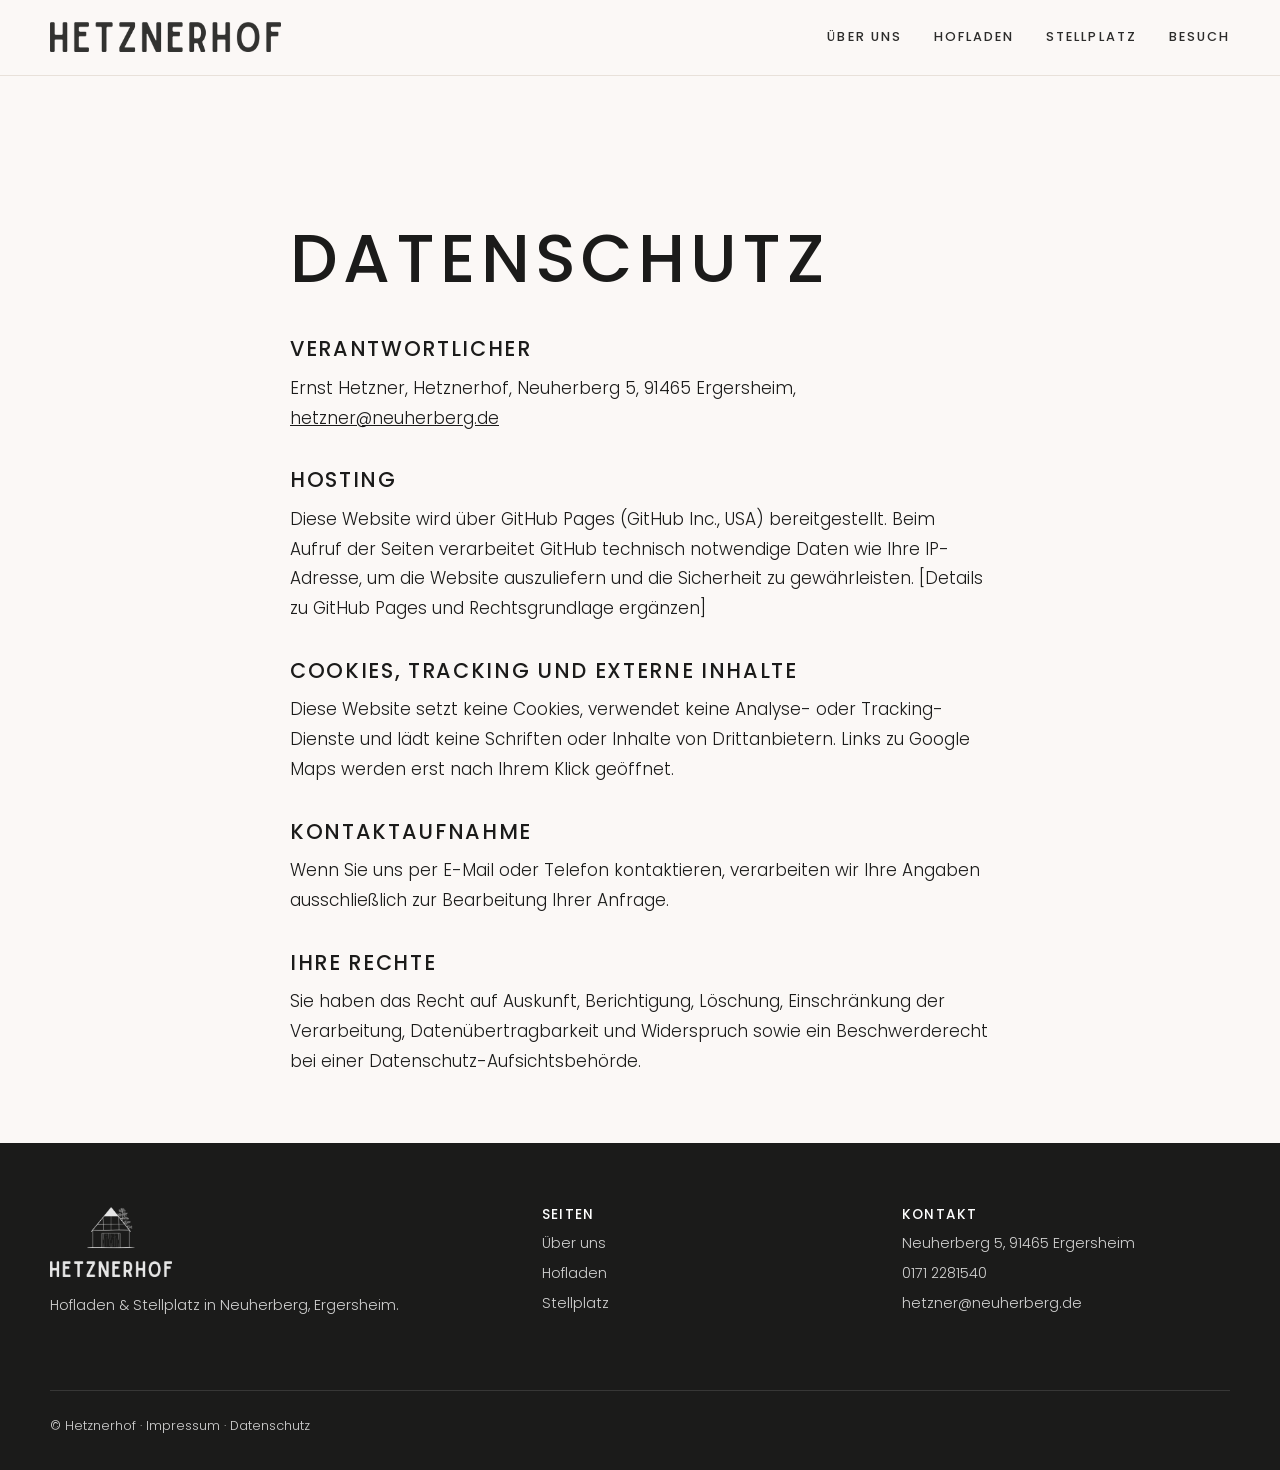
==== datenschutz.html @ c73aa7c3 "Initial commit" ====
<!DOCTYPE html>
<html lang="de">
<head>
  <meta charset="utf-8">
  <meta name="viewport" content="width=device-width, initial-scale=1">
  <title>Datenschutz – Hetznerhof</title>
  <meta name="robots" content="noindex">
  <link rel="icon" href="favicon.png">
  <link rel="preload" href="assets/fonts/poppins-light.woff2" as="font" type="font/woff2" crossorigin>
  <link rel="stylesheet" href="assets/css/style.css">
</head>
<body>

<header class="site-header solid">
  <div class="wrap">
    <a class="logo" href="index.html" aria-label="Hetznerhof Startseite"><img src="assets/logo/wortmarke-schwarz.png" alt="Hetznerhof"></a>
    <button class="nav-toggle" aria-expanded="false" aria-controls="nav">Menü</button>
    <nav class="nav" id="nav">
      <a href="index.html#ueber-uns">Über uns</a>
      <a href="index.html#hofladen">Hofladen</a>
      <a href="stellplatz.html" >Stellplatz</a>
      <a href="index.html#besuch">Besuch</a>
    </nav>
  </div>
</header>

<main class="wrap page-head prose">
<h1>Datenschutz</h1>
<!-- ENTWURF – keine Rechtsberatung. Bitte z. B. mit einem Datenschutz-Generator vervollständigen. -->
<h2>Verantwortlicher</h2>
<p>Ernst Hetzner, Hetznerhof, Neuherberg 5, 91465 Ergersheim, <a href="mailto:hetzner@neuherberg.de">hetzner@neuherberg.de</a></p>
<h2>Hosting</h2>
<p>Diese Website wird über GitHub Pages (GitHub Inc., USA) bereitgestellt. Beim Aufruf der Seiten verarbeitet GitHub technisch notwendige Daten wie Ihre IP-Adresse, um die Website auszuliefern und die Sicherheit zu gewährleisten. [Details zu GitHub Pages und Rechtsgrundlage ergänzen]</p>
<h2>Cookies, Tracking und externe Inhalte</h2>
<p>Diese Website setzt keine Cookies, verwendet keine Analyse- oder Tracking-Dienste und lädt keine Schriften oder Inhalte von Drittanbietern. Links zu Google Maps werden erst nach Ihrem Klick geöffnet.</p>
<h2>Kontaktaufnahme</h2>
<p>Wenn Sie uns per E-Mail oder Telefon kontaktieren, verarbeiten wir Ihre Angaben ausschließlich zur Bearbeitung Ihrer Anfrage.</p>
<h2>Ihre Rechte</h2>
<p>Sie haben das Recht auf Auskunft, Berichtigung, Löschung, Einschränkung der Verarbeitung, Datenübertragbarkeit und Widerspruch sowie ein Beschwerderecht bei einer Datenschutz-Aufsichtsbehörde.</p>
</main>

<footer class="site-footer">
  <div class="wrap">
    <div>
      <img src="assets/logo/primaerlogo-weiss.png" alt="Hetznerhof">
      <p>Hofladen &amp; Stellplatz in Neuherberg, Ergersheim.</p>
    </div>
    <div>
      <h3>Seiten</h3>
      <ul><li><a href="index.html#ueber-uns">Über uns</a></li><li><a href="index.html#hofladen">Hofladen</a></li><li><a href="stellplatz.html">Stellplatz</a></li></ul>
    </div>
    <div>
      <h3>Kontakt</h3>
      <ul><li>Neuherberg 5, 91465 Ergersheim</li><li><a href="tel:+491712281540">0171 2281540</a></li><li><a href="mailto:hetzner@neuherberg.de">hetzner@neuherberg.de</a></li></ul>
    </div>
    <div class="legal">© Hetznerhof · <a href="impressum.html">Impressum</a> · <a href="datenschutz.html">Datenschutz</a></div>
  </div>
</footer>

<script src="assets/js/main.js"></script>
</body>
</html>
---- assets/css/style.css ----
/* Hetznerhof – Brand Styleguide (Grafikstudio Melanie Mehlin)
   Salbei #87A49F · Dunkelgrau #4D4B4E · Sonnengelb #F7D580 · Greige #FBF8F6
   Text: Schwarz #1b1b1a / Weiß #ffffff
   Headlines: Sailors Regular (Lizenzschrift) – Datei als assets/fonts/sailors-regular.woff2 ablegen,
   bis dahin greift Poppins als Fallback. */

@font-face { font-family: "Sailors"; src: url("../fonts/sailors-regular.woff2") format("woff2"); font-display: swap; }
@font-face { font-family: "Poppins"; src: url("../fonts/poppins-light.woff2") format("woff2"); font-weight: 300; font-display: swap; }
@font-face { font-family: "Poppins"; src: url("../fonts/poppins-regular.woff2") format("woff2"); font-weight: 400; font-display: swap; }
@font-face { font-family: "Poppins"; src: url("../fonts/poppins-medium.woff2") format("woff2"); font-weight: 500; font-display: swap; }
@font-face { font-family: "Poppins"; src: url("../fonts/poppins-semibold.woff2") format("woff2"); font-weight: 600; font-display: swap; }

:root {
  --salbei: #87a49f;
  --salbei-dunkel: #5f7d78;
  --dunkelgrau: #4d4b4e;
  --gelb: #f7d580;
  --greige: #fbf8f6;
  --greige-2: #f3eee9;
  --schwarz: #1b1b1a;
  --weiss: #ffffff;
  --display: "Sailors", "Poppins", system-ui, sans-serif;
  --text: "Poppins", system-ui, sans-serif;
  --wrap: 1180px;
  --radius: 4px;
}

*, *::before, *::after { box-sizing: border-box; }
html { scroll-behavior: smooth; }
body {
  margin: 0; background: var(--greige); color: var(--schwarz);
  font-family: var(--text); font-weight: 300; font-size: 1.0625rem; line-height: 1.75;
  -webkit-font-smoothing: antialiased;
}
img, video { display: block; max-width: 100%; }
a { color: inherit; }
.wrap { width: min(var(--wrap), 100% - 2.5rem); margin-inline: auto; }

/* Typo */
h1, h2, h3 {
  font-family: var(--display); font-weight: 500; text-transform: uppercase;
  letter-spacing: .08em; line-height: 1.15; margin: 0 0 .6em;
}
h1 { font-size: clamp(2.2rem, 5.5vw, 4.2rem); }
h2 { font-size: clamp(1.7rem, 3.4vw, 2.6rem); }
h3 { font-size: 1.15rem; letter-spacing: .1em; }
p { margin: 0 0 1.1em; }
.eyebrow {
  display: inline-block; font-weight: 500; font-size: .78rem; letter-spacing: .22em;
  text-transform: uppercase; color: var(--salbei-dunkel); margin-bottom: 1rem;
}
.on-dark .eyebrow { color: var(--gelb); }
.lead { font-size: 1.2rem; max-width: 40ch; }

/* Buttons */
.btn {
  display: inline-block; font-family: var(--text); font-weight: 500; font-size: .85rem;
  letter-spacing: .14em; text-transform: uppercase; text-decoration: none;
  padding: .95rem 1.7rem; border-radius: var(--radius); border: 1.5px solid transparent;
  transition: transform .2s ease, background .2s ease;
}
.btn:hover { transform: translateY(-2px); }
.btn-gelb { background: var(--gelb); color: var(--schwarz); }
.btn-gelb:hover { background: #f3ca5f; }
.btn-line { border-color: currentColor; color: inherit; }
.btn-row { display: flex; flex-wrap: wrap; gap: .8rem; margin-top: 1.8rem; }

/* Header */
.site-header {
  position: absolute; inset: 0 0 auto 0; z-index: 10; color: var(--weiss);
}
.site-header .wrap { display: flex; align-items: center; justify-content: space-between; padding-block: 1.4rem; }
.site-header .logo img { height: 30px; width: auto; }
.nav { display: flex; gap: 2rem; align-items: center; }
.nav a {
  text-decoration: none; font-weight: 500; font-size: .8rem; letter-spacing: .16em; text-transform: uppercase;
  opacity: .92;
}
.nav a:hover, .nav a[aria-current="page"] { opacity: 1; border-bottom: 1.5px solid var(--gelb); }
.nav-toggle { display: none; background: none; border: 0; color: inherit; font: inherit; cursor: pointer; }
.site-header.solid { position: sticky; top: 0; background: var(--greige); color: var(--schwarz); border-bottom: 1px solid #e8e1da; }

/* Hero */
.hero {
  position: relative; min-height: 92vh; display: grid; align-items: end; color: var(--weiss); overflow: hidden;
  background: var(--dunkelgrau);
}
.hero video, .hero > img { position: absolute; inset: 0; width: 100%; height: 100%; object-fit: cover; }
.hero::after {
  content: ""; position: absolute; inset: 0;
  background: linear-gradient(180deg, rgba(27,27,26,.5) 0%, rgba(27,27,26,.15) 30%, rgba(27,27,26,.6) 100%),
              linear-gradient(90deg, rgba(27,27,26,.45) 0%, rgba(27,27,26,0) 60%);
}
.hero-content { position: relative; z-index: 2; padding-block: 0 6rem; }
.hero-logo { width: min(340px, 70vw); margin-bottom: 2rem; }
.hero h1 { max-width: 16ch; }
.hero .lead { color: rgba(255,255,255,.92); }

.hours-badge {
  position: absolute; z-index: 3; right: max(1.25rem, calc((100% - var(--wrap)) / 2)); bottom: 6rem;
  background: var(--gelb); color: var(--schwarz); border-radius: 50%; width: 150px; height: 150px;
  display: grid; place-content: center; text-align: center; line-height: 1.2; transform: rotate(-8deg);
}
.hours-badge small { font-size: .7rem; letter-spacing: .18em; text-transform: uppercase; font-weight: 500; }
.hours-badge strong { font-family: var(--display); font-size: 1.9rem; font-weight: 500; letter-spacing: .04em; }

/* Sections */
section { padding-block: clamp(4.5rem, 9vw, 8rem); }
.bg-salbei { background: var(--salbei); color: var(--weiss); }
.bg-grau { background: var(--dunkelgrau); color: var(--weiss); }
.bg-weiss { background: var(--weiss); }
.center { text-align: center; }
.center .lead { margin-inline: auto; }

.statement p {
  font-size: clamp(1.25rem, 2.4vw, 1.75rem); font-weight: 300; line-height: 1.55; max-width: 34ch; margin-inline: auto;
}

.split { display: grid; grid-template-columns: 1fr 1fr; gap: clamp(2rem, 6vw, 6rem); align-items: center; }
.split.reverse > :first-child { order: 2; }
.split figure { margin: 0; }
.split img { width: 100%; aspect-ratio: 4/5; object-fit: cover; border-radius: var(--radius); }

.facts { display: flex; gap: 2.5rem; margin-top: 2rem; flex-wrap: wrap; }
.facts div { border-top: 1.5px solid var(--salbei); padding-top: .8rem; }
.facts strong { display: block; font-family: var(--display); font-weight: 500; font-size: 2rem; letter-spacing: .04em; line-height: 1.1; }
.facts span { font-size: .85rem; }

/* Sortiment */
.grid-3 { display: grid; grid-template-columns: repeat(3, 1fr); gap: 1.5rem; }
.card { background: var(--weiss); border-radius: var(--radius); overflow: hidden; }
.card img { width: 100%; aspect-ratio: 4/3; object-fit: cover; }
.card .body { padding: 1.6rem 1.6rem 1.8rem; }
.card p { font-size: .95rem; margin: 0; }
.tags { display: flex; flex-wrap: wrap; gap: .5rem; justify-content: center; margin-top: 2.5rem; padding: 0; list-style: none; }
.tags li { border: 1px solid var(--salbei); color: var(--salbei-dunkel); border-radius: 999px; padding: .35rem 1rem; font-size: .85rem; font-weight: 400; }

/* Gallery */
.gallery { display: grid; grid-template-columns: 2fr 1fr 1fr; grid-template-rows: 280px 280px; gap: 1rem; }
.gallery img { width: 100%; height: 100%; object-fit: cover; border-radius: var(--radius); }
.gallery img:first-child { grid-row: span 2; }

/* Teaser band */
.teaser { position: relative; color: var(--weiss); padding: 0; }
.teaser img { width: 100%; height: clamp(420px, 70vh, 640px); object-fit: cover; }
.teaser::after { content: ""; position: absolute; inset: 0; background: linear-gradient(90deg, rgba(27,27,26,.65), rgba(27,27,26,0) 65%); }
.teaser .wrap { position: absolute; inset: 0; display: flex; flex-direction: column; justify-content: center; z-index: 2; }
.teaser h2 { max-width: 14ch; }

/* Visit */
.visit { display: grid; grid-template-columns: repeat(3, 1fr); gap: 2.5rem; }
.visit h3 { color: var(--gelb); }
.visit p { margin: 0; }
.visit a { text-decoration-color: var(--gelb); text-underline-offset: 4px; }

/* Lists */
.check { list-style: none; padding: 0; margin: 1.5rem 0 0; display: grid; gap: .8rem; }
.check li { padding-left: 2rem; position: relative; }
.check li::before {
  content: ""; position: absolute; left: 0; top: .55em; width: 1.1rem; height: 1.1rem; border-radius: 50%;
  background: var(--gelb) url("data:image/svg+xml,%3Csvg xmlns='http://www.w3.org/2000/svg' viewBox='0 0 16 16'%3E%3Cpath d='M4 8.5l2.5 2.5L12 5.5' fill='none' stroke='%231b1b1a' stroke-width='2'/%3E%3C/svg%3E") center/70% no-repeat;
}

.info-grid { display: grid; grid-template-columns: repeat(2, 1fr); gap: 1.5rem; }
.info { background: var(--weiss); padding: 2.2rem; border-radius: var(--radius); border-top: 4px solid var(--salbei); }
.info.accent { border-top-color: var(--gelb); }
.info p:last-child { margin: 0; }
.note { font-size: .88rem; color: var(--dunkelgrau); }

/* Footer */
.site-footer { background: var(--schwarz); color: rgba(255,255,255,.8); padding: 4rem 0 2rem; font-size: .9rem; }
.site-footer .wrap { display: grid; grid-template-columns: 1.4fr 1fr 1fr; gap: 2rem; }
.site-footer img { height: 70px; width: auto; margin-bottom: 1rem; }
.site-footer h3 { color: var(--weiss); font-size: .85rem; }
.site-footer a { text-decoration: none; }
.site-footer a:hover { color: var(--gelb); }
.site-footer ul { list-style: none; padding: 0; margin: 0; display: grid; gap: .3rem; }
.legal { grid-column: 1 / -1; border-top: 1px solid rgba(255,255,255,.12); padding-top: 1.5rem; margin-top: 1.5rem; font-size: .8rem; }

/* Legal pages */
.page-head { padding: 9rem 0 3rem; }
.prose { max-width: 70ch; }
.prose h2 { font-size: 1.3rem; margin-top: 2.2rem; }

/* Responsive */
@media (max-width: 900px) {
  .split, .visit, .info-grid, .site-footer .wrap { grid-template-columns: 1fr; }
  .split.reverse > :first-child { order: 0; }
  .grid-3 { grid-template-columns: 1fr; }
  .gallery { grid-template-columns: 1fr 1fr; grid-template-rows: 220px 160px 160px; }
  .gallery img:first-child { grid-column: span 2; grid-row: auto; }
  .hours-badge { width: 112px; height: 112px; bottom: auto; top: 6rem; }
  .hours-badge strong { font-size: 1.4rem; }
  .nav-toggle { display: block; }
  .nav { display: none; position: absolute; top: 100%; left: 0; right: 0; flex-direction: column; gap: 1.2rem;
         padding: 1.5rem; background: var(--dunkelgrau); color: var(--weiss); }
  .nav.open { display: flex; }
}
@media (prefers-reduced-motion: reduce) { html { scroll-behavior: auto; } .btn { transition: none; } }
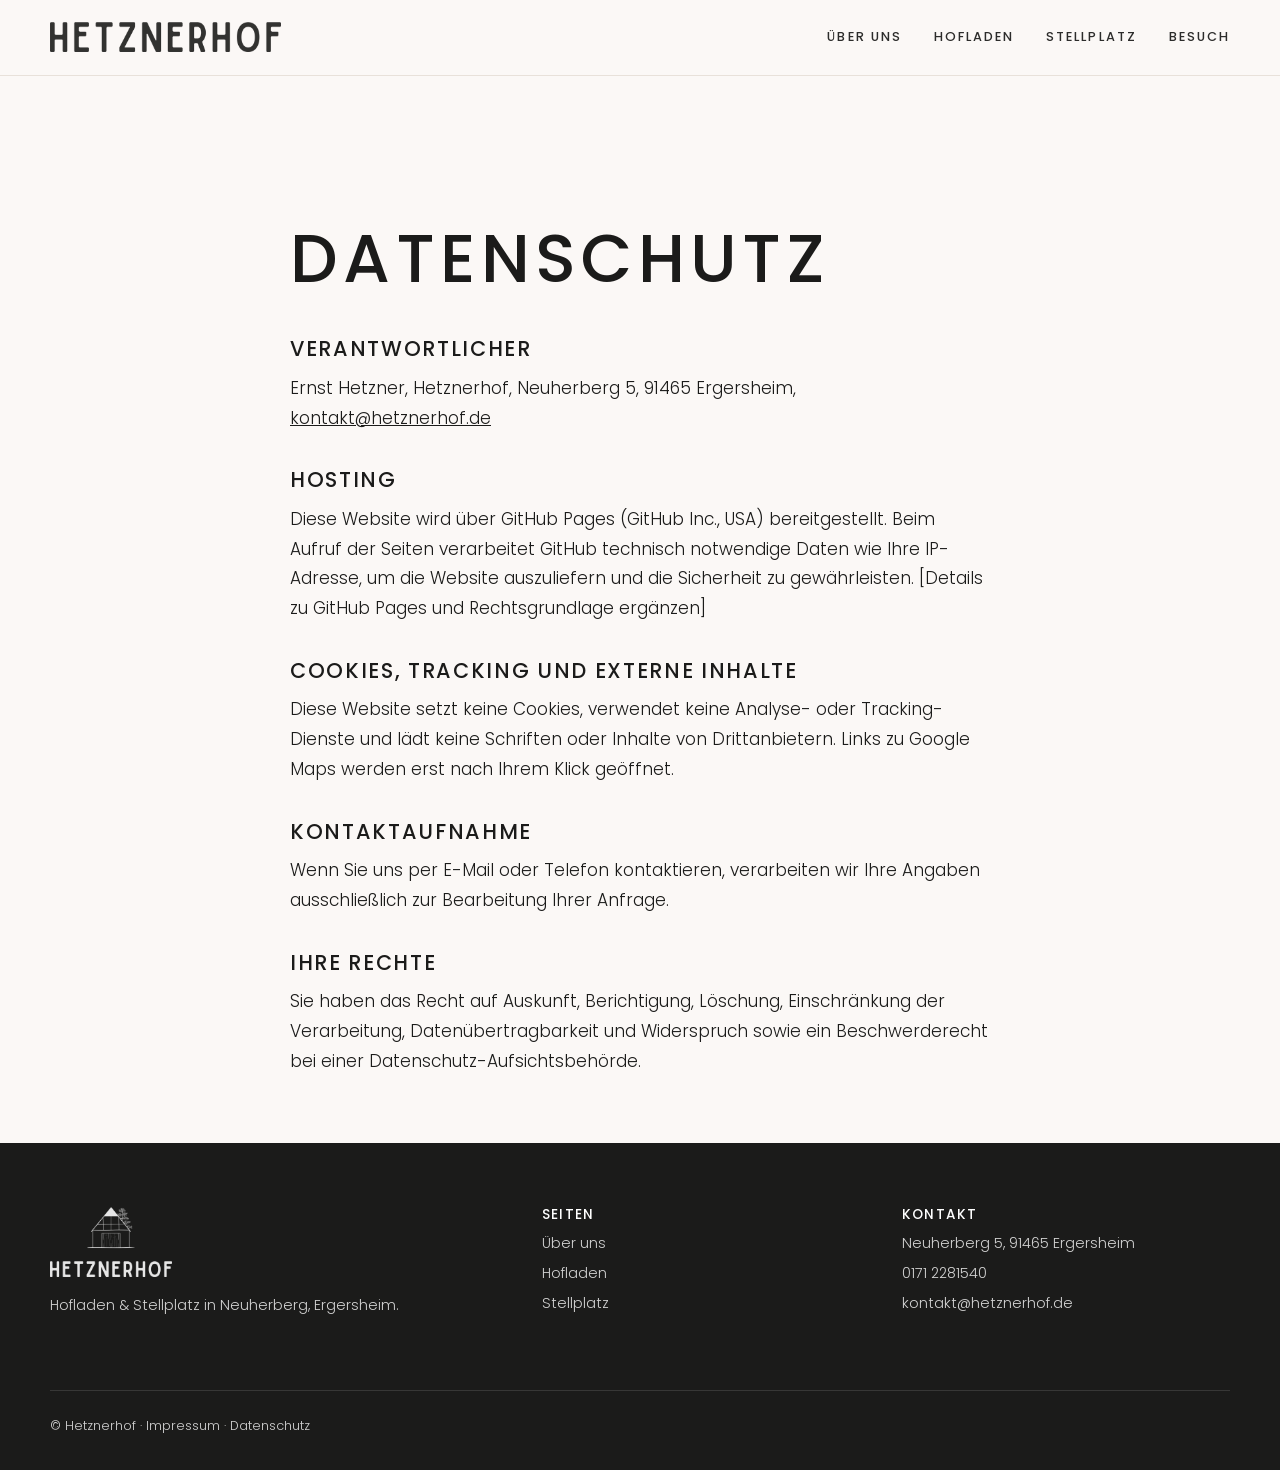
==== commit 134d3bd6: "Contact info update" ====
--- a/datenschutz.html
+++ b/datenschutz.html
@@ -28,7 +28,7 @@
 <h1>Datenschutz</h1>
 <!-- ENTWURF – keine Rechtsberatung. Bitte z. B. mit einem Datenschutz-Generator vervollständigen. -->
 <h2>Verantwortlicher</h2>
-<p>Ernst Hetzner, Hetznerhof, Neuherberg 5, 91465 Ergersheim, <a href="mailto:hetzner@neuherberg.de">hetzner@neuherberg.de</a></p>
+<p>Ernst Hetzner, Hetznerhof, Neuherberg 5, 91465 Ergersheim, <a href="mailto:kontakt@hetznerhof.de">kontakt@hetznerhof.de</a></p>
 <h2>Hosting</h2>
 <p>Diese Website wird über GitHub Pages (GitHub Inc., USA) bereitgestellt. Beim Aufruf der Seiten verarbeitet GitHub technisch notwendige Daten wie Ihre IP-Adresse, um die Website auszuliefern und die Sicherheit zu gewährleisten. [Details zu GitHub Pages und Rechtsgrundlage ergänzen]</p>
 <h2>Cookies, Tracking und externe Inhalte</h2>
@@ -51,7 +51,7 @@
     </div>
     <div>
       <h3>Kontakt</h3>
-      <ul><li>Neuherberg 5, 91465 Ergersheim</li><li><a href="tel:+491712281540">0171 2281540</a></li><li><a href="mailto:hetzner@neuherberg.de">hetzner@neuherberg.de</a></li></ul>
+      <ul><li>Neuherberg 5, 91465 Ergersheim</li><li><a href="tel:+491712281540">0171 2281540</a></li><li><a href="mailto:kontakt@hetznerhof.de">kontakt@hetznerhof.de</a></li></ul>
     </div>
     <div class="legal">© Hetznerhof · <a href="impressum.html">Impressum</a> · <a href="datenschutz.html">Datenschutz</a></div>
   </div>
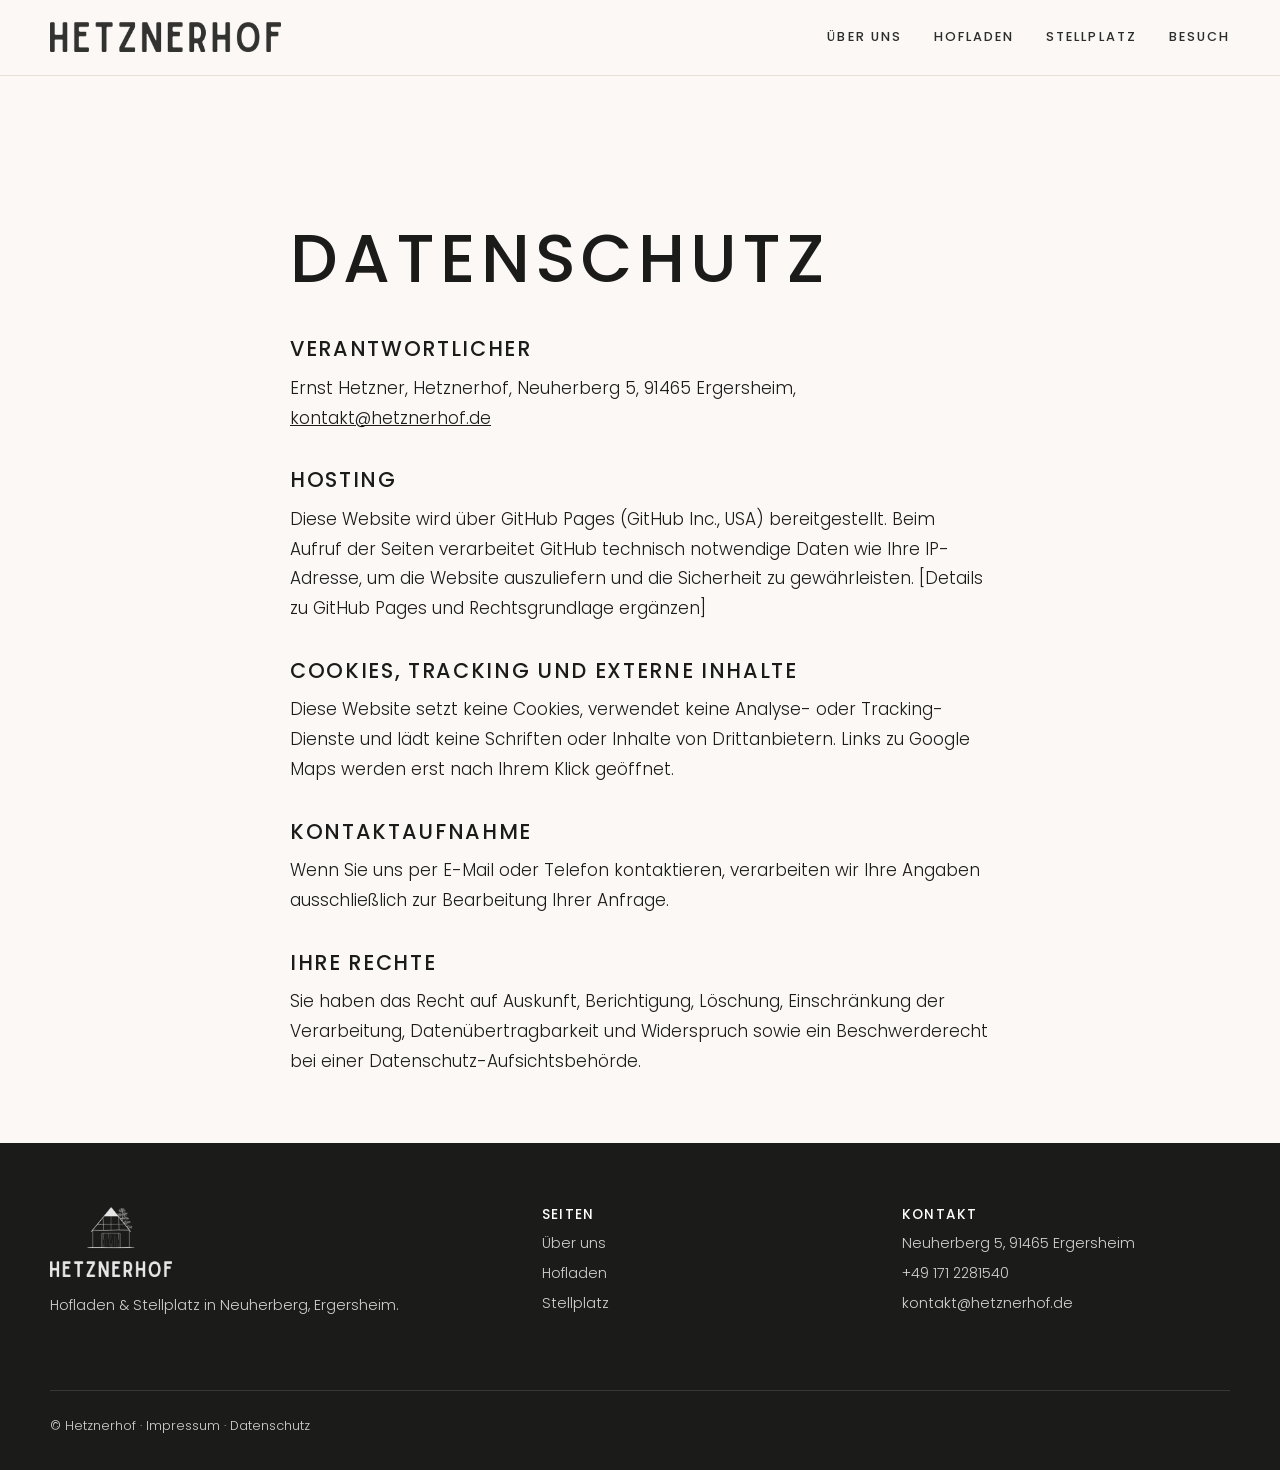
==== commit 9c791b3e: "Phone number update" ====
--- a/datenschutz.html
+++ b/datenschutz.html
@@ -51,7 +51,7 @@
     </div>
     <div>
       <h3>Kontakt</h3>
-      <ul><li>Neuherberg 5, 91465 Ergersheim</li><li><a href="tel:+491712281540">0171 2281540</a></li><li><a href="mailto:kontakt@hetznerhof.de">kontakt@hetznerhof.de</a></li></ul>
+      <ul><li>Neuherberg 5, 91465 Ergersheim</li><li><a href="tel:+491712281540">+49 171 2281540</a></li><li><a href="mailto:kontakt@hetznerhof.de">kontakt@hetznerhof.de</a></li></ul>
     </div>
     <div class="legal">© Hetznerhof · <a href="impressum.html">Impressum</a> · <a href="datenschutz.html">Datenschutz</a></div>
   </div>
